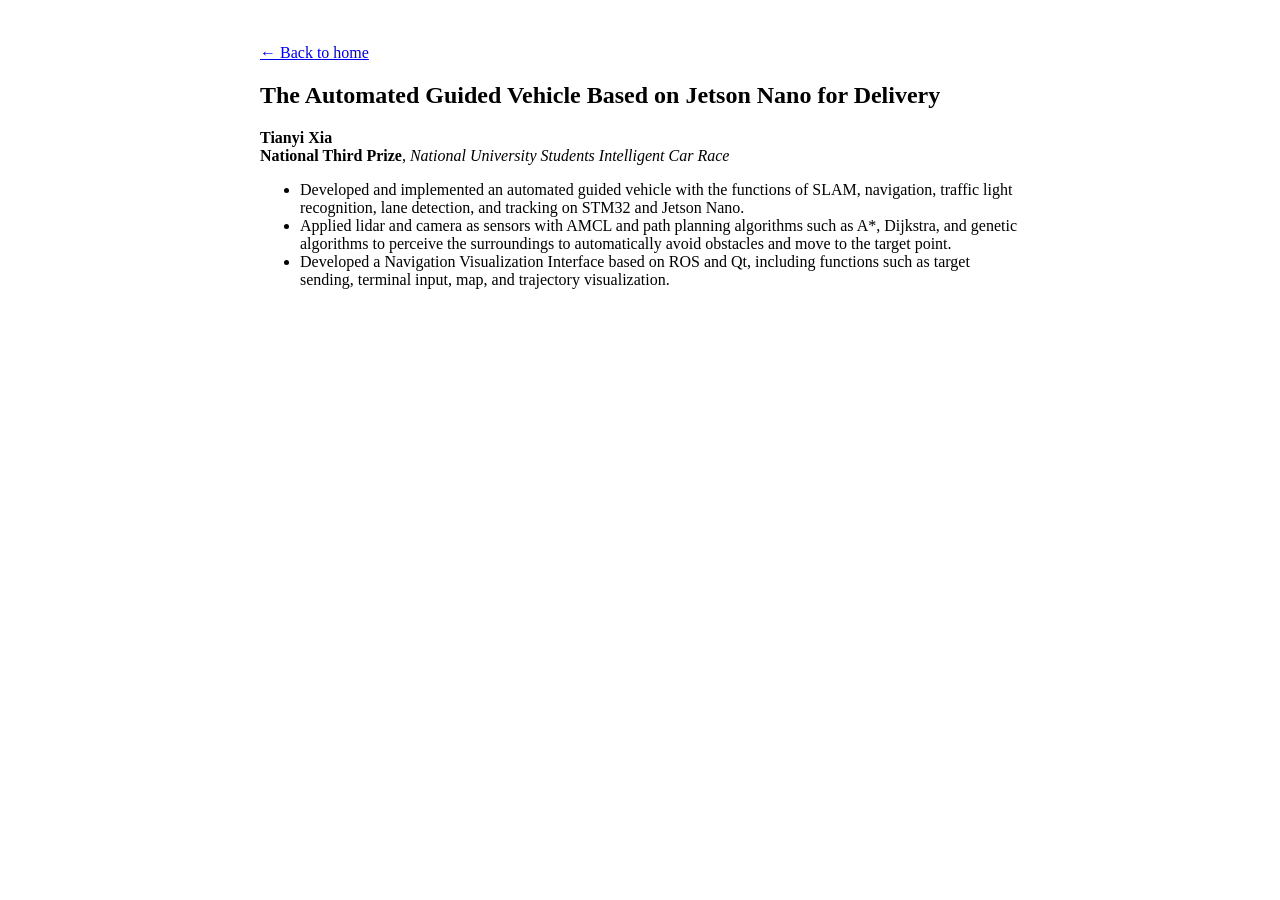
==== undergrad/agv-delivery/index.html @ f87987eb "1030-update" ====
<!DOCTYPE HTML>
<html lang="en">
  <head>
    <meta http-equiv="Content-Type" content="text/html; charset=UTF-8">

    <title>The Automated Guided Vehicle Based on Jetson Nano for Delivery</title>

    <meta name="author" content="Tianyi Xia">
    <meta name="viewport" content="width=device-width, initial-scale=1">
    <link rel="shortcut icon" href="../../images/favicon/favicon.ico" type="image/x-icon">
    <link rel="stylesheet" type="text/css" href="../../stylesheet.css">

  </head>

  <body>
    <table style="width:100%;max-width:800px;border:0px;border-spacing:0px;border-collapse:separate;margin-right:auto;margin-left:auto;"><tbody>
      <tr style="padding:0px">
        <td style="padding:20px">
          <p><a href="../../">&larr; Back to home</a></p>

          <h2>The Automated Guided Vehicle Based on Jetson Nano for Delivery</h2>
          <p>
            <strong>Tianyi Xia</strong>
            <br>
            <strong>National Third Prize</strong>, <em>National University Students Intelligent Car Race</em>
          </p>

          <ul>
            <li>Developed and implemented an automated guided vehicle with the functions of SLAM, navigation, traffic light recognition, lane detection, and tracking on STM32 and Jetson Nano.</li>
            <li>Applied lidar and camera as sensors with AMCL and path planning algorithms such as A*, Dijkstra, and genetic algorithms to perceive the surroundings to automatically avoid obstacles and move to the target point.</li>
            <li>Developed a Navigation Visualization Interface based on ROS and Qt, including functions such as target sending, terminal input, map, and trajectory visualization.</li>
          </ul>
        </td>
      </tr>
    </tbody></table>
  </body>
</html>
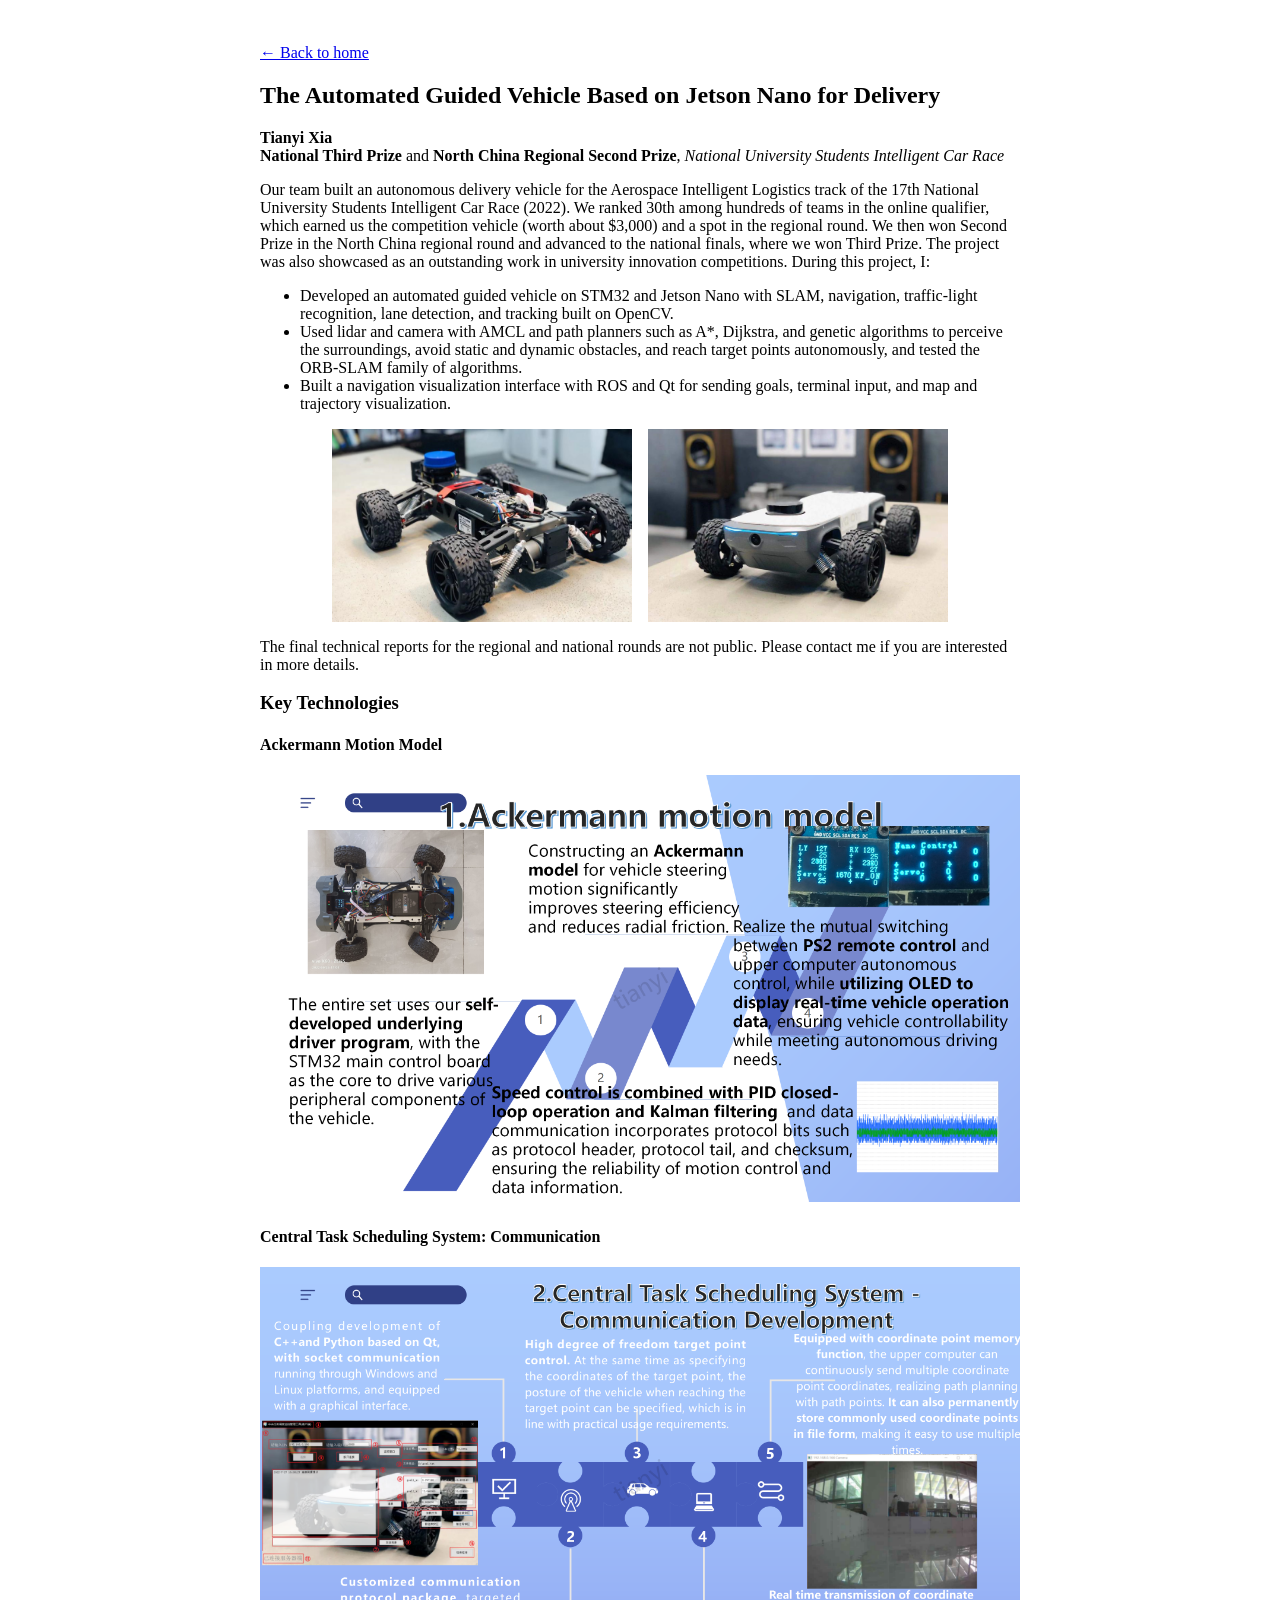
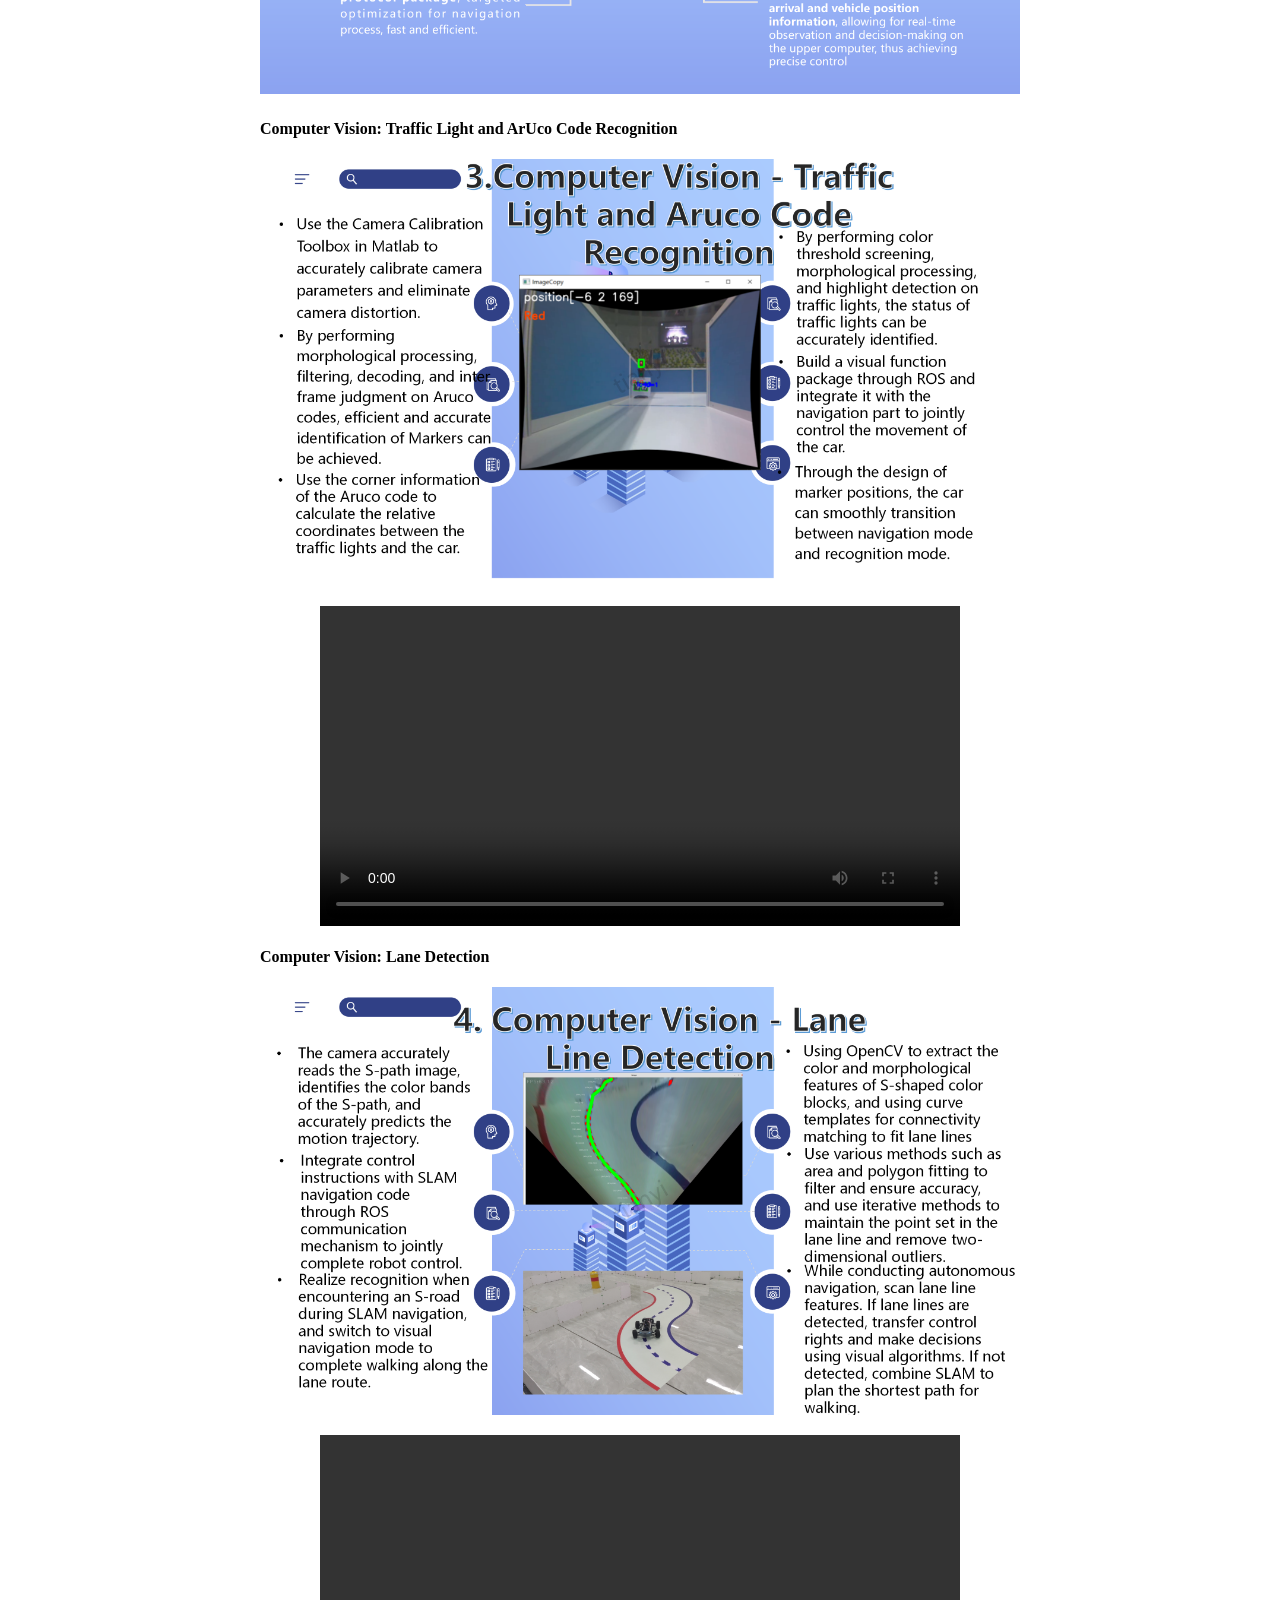
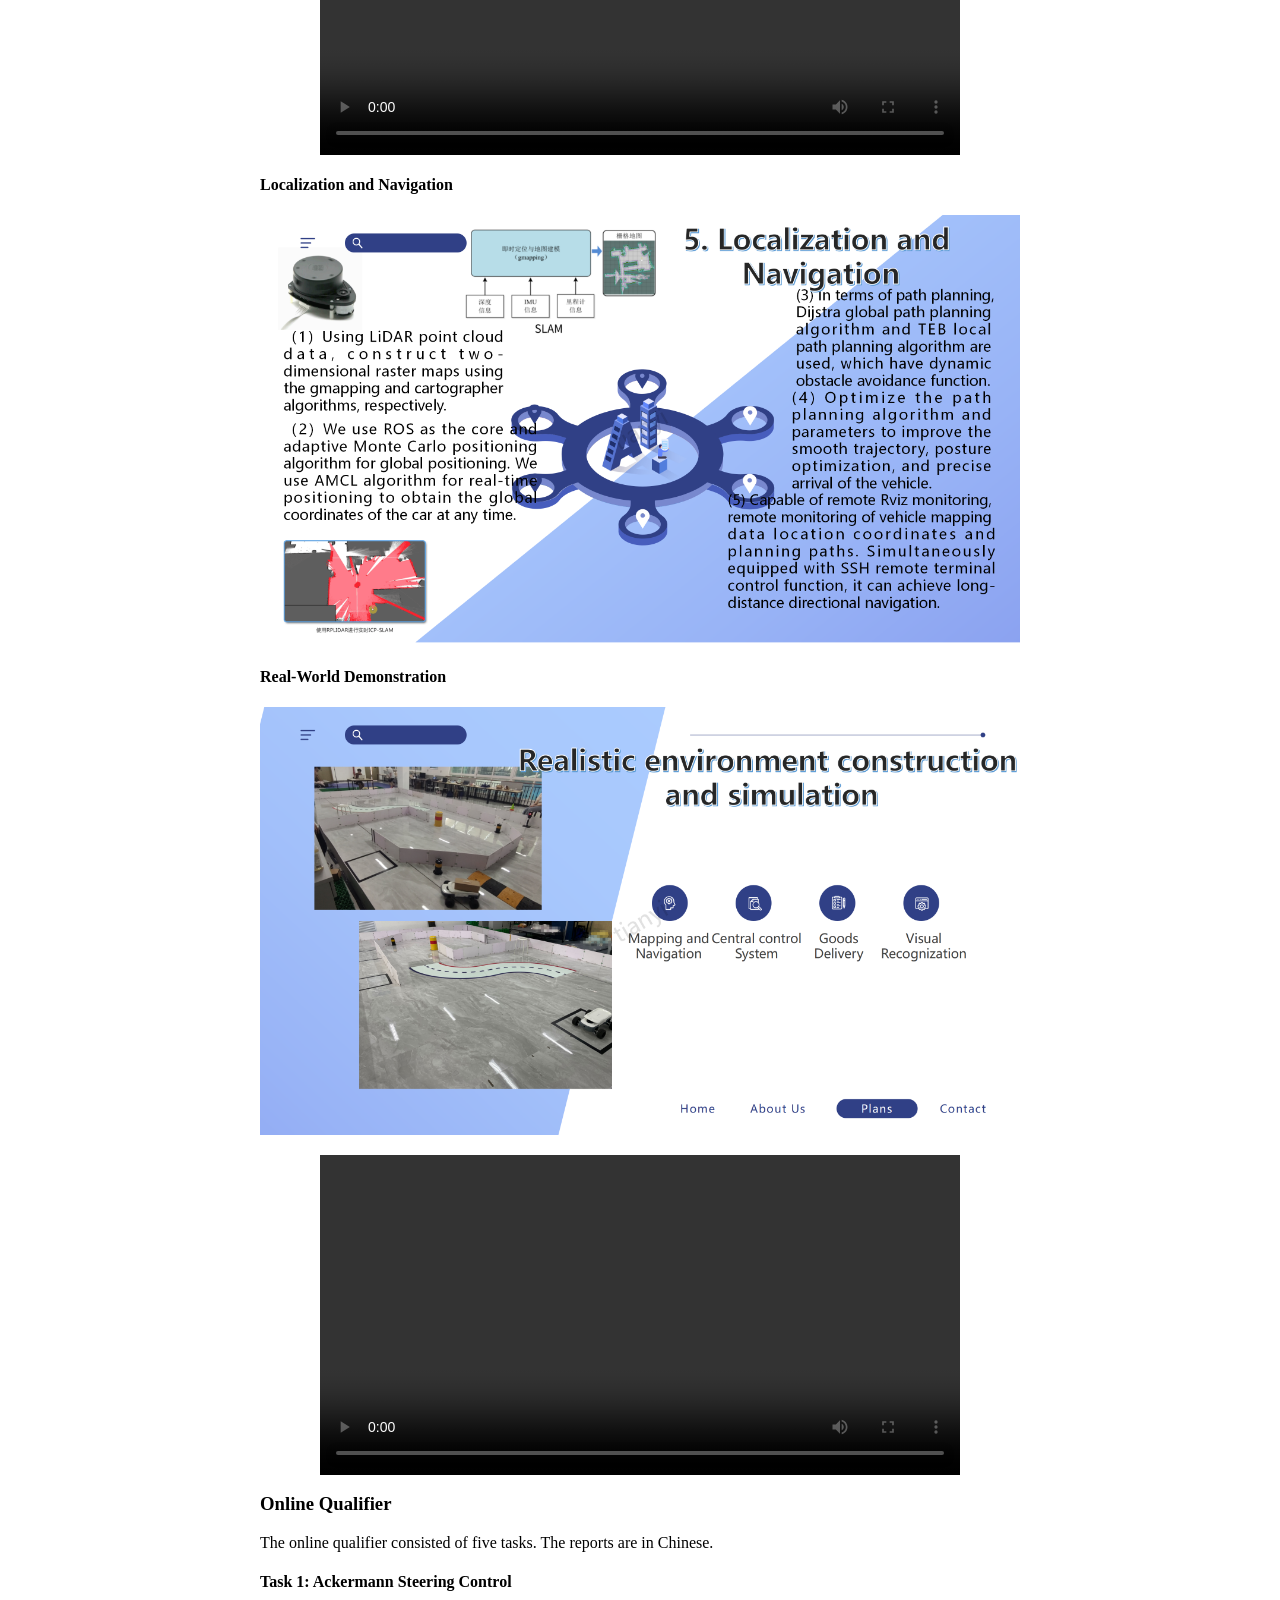
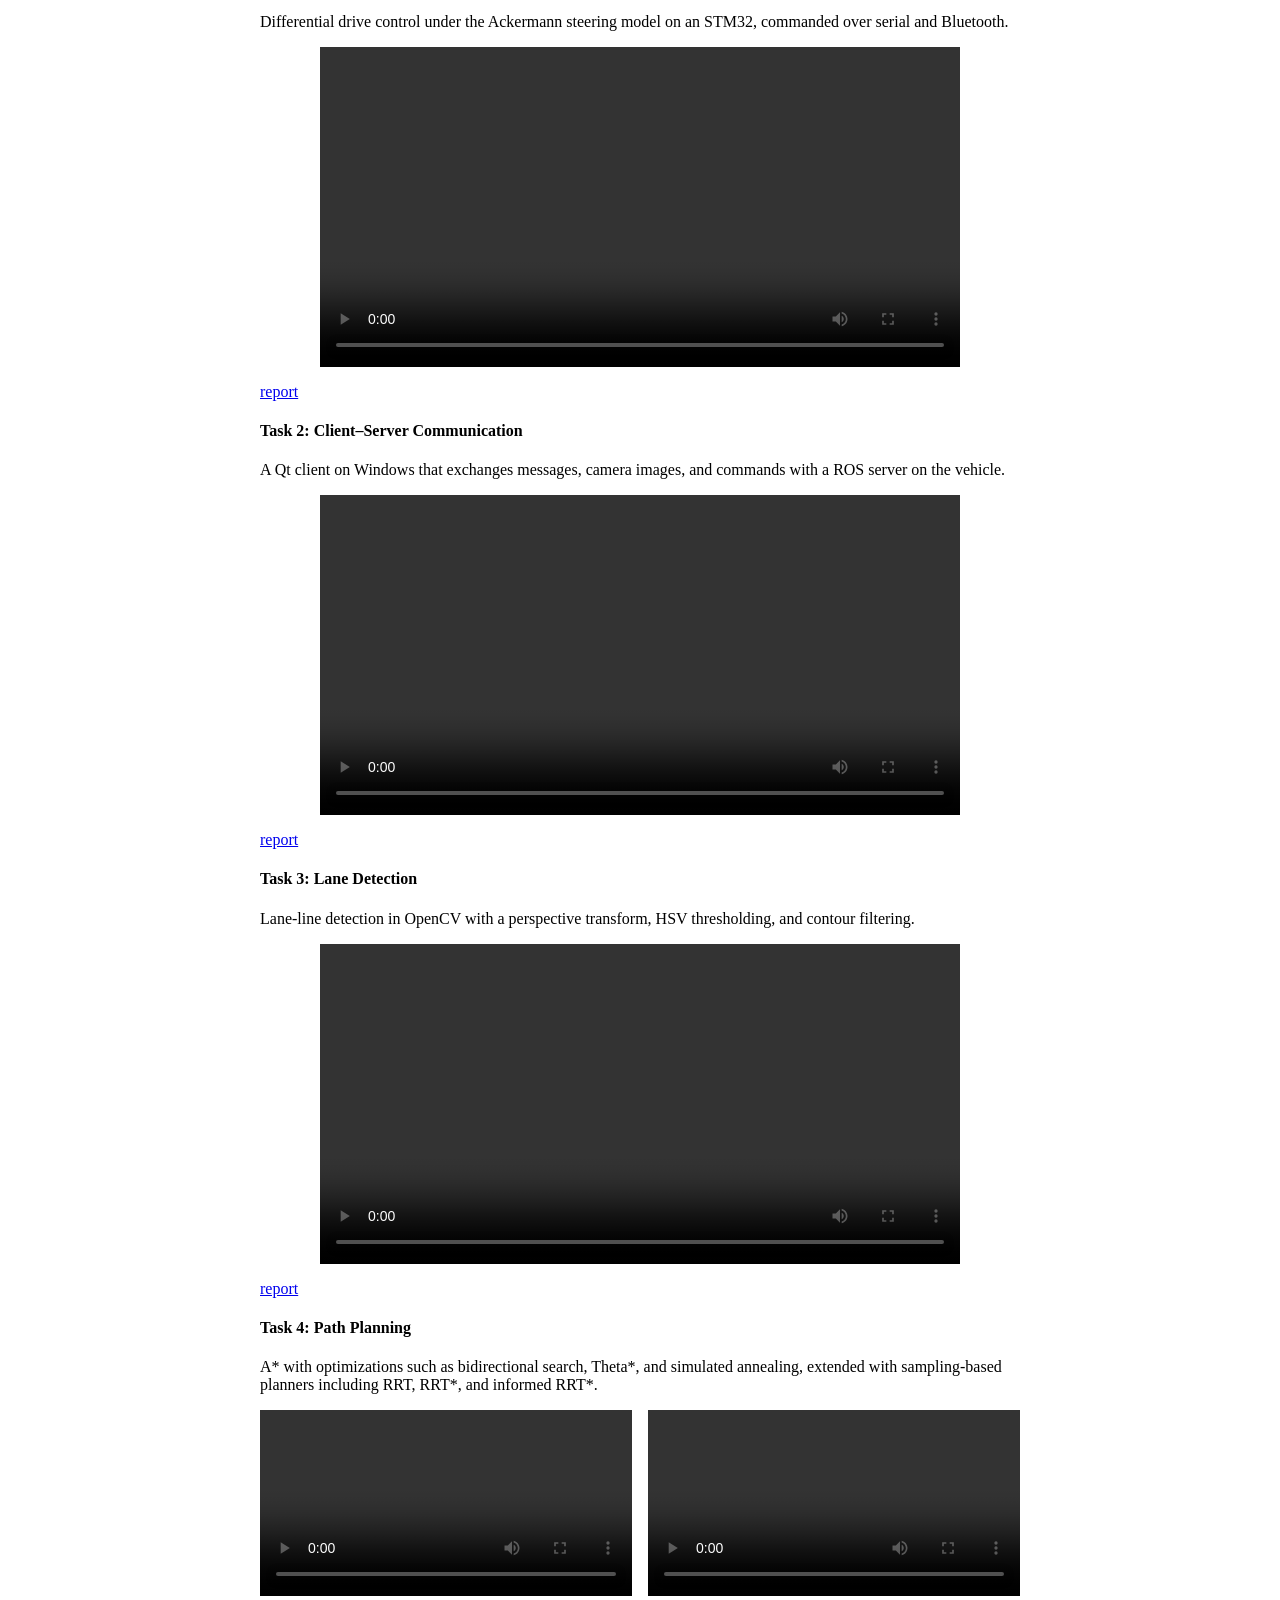
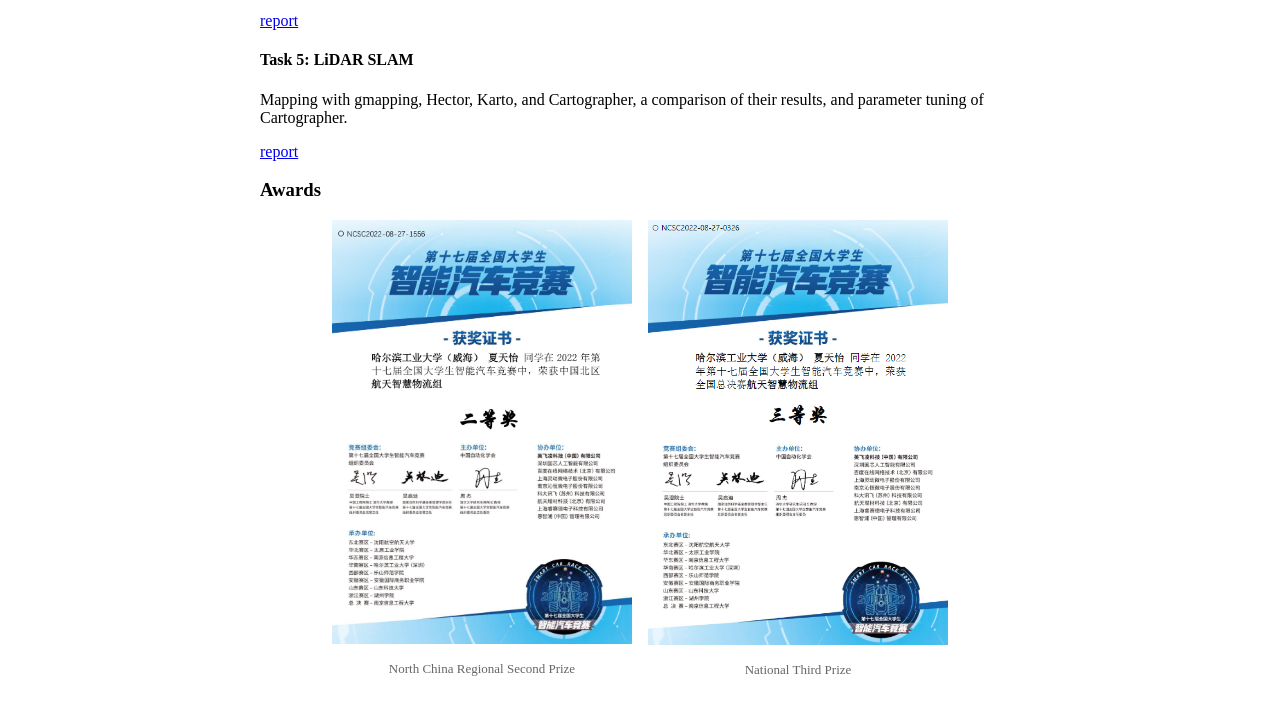
==== commit 31d9bbc8: "Update homepage content and remove template leftovers - New profile photo, bio and research summary " ====
--- a/undergrad/agv-delivery/index.html
+++ b/undergrad/agv-delivery/index.html
@@ -22,14 +22,110 @@
           <p>
             <strong>Tianyi Xia</strong>
             <br>
-            <strong>National Third Prize</strong>, <em>National University Students Intelligent Car Race</em>
+            <strong>National Third Prize</strong> and <strong>North China Regional Second Prize</strong>, <em>National University Students Intelligent Car Race</em>
+          </p>
+
+          <p>
+            Our team built an autonomous delivery vehicle for the Aerospace Intelligent Logistics track of the 17th National University Students Intelligent Car Race (2022). We ranked 30th among hundreds of teams in the online qualifier, which earned us the competition vehicle (worth about $3,000) and a spot in the regional round. We then won Second Prize in the North China regional round and advanced to the national finals, where we won Third Prize. The project was also showcased as an outstanding work in university innovation competitions. During this project, I:
           </p>
 
           <ul>
-            <li>Developed and implemented an automated guided vehicle with the functions of SLAM, navigation, traffic light recognition, lane detection, and tracking on STM32 and Jetson Nano.</li>
-            <li>Applied lidar and camera as sensors with AMCL and path planning algorithms such as A*, Dijkstra, and genetic algorithms to perceive the surroundings to automatically avoid obstacles and move to the target point.</li>
-            <li>Developed a Navigation Visualization Interface based on ROS and Qt, including functions such as target sending, terminal input, map, and trajectory visualization.</li>
+            <li>Developed an automated guided vehicle on STM32 and Jetson Nano with SLAM, navigation, traffic-light recognition, lane detection, and tracking built on OpenCV.</li>
+            <li>Used lidar and camera with AMCL and path planners such as A*, Dijkstra, and genetic algorithms to perceive the surroundings, avoid static and dynamic obstacles, and reach target points autonomously, and tested the ORB-SLAM family of algorithms.</li>
+            <li>Built a navigation visualization interface with ROS and Qt for sending goals, terminal input, and map and trajectory visualization.</li>
           </ul>
+
+          <div style="display:flex;flex-wrap:wrap;justify-content:center;gap:16px;margin:16px 0;">
+            <img src="car1.png" alt="Vehicle chassis with lidar" style="width:300px;max-width:100%;">
+            <img src="car2.png" alt="Assembled delivery vehicle" style="width:300px;max-width:100%;">
+          </div>
+
+          <p>
+            The final technical reports for the regional and national rounds are not public. Please contact me if you are interested in more details.
+          </p>
+
+          <h3>Key Technologies</h3>
+
+          <h4>Ackermann Motion Model</h4>
+          <img src="ACSP_10.png" alt="Ackermann motion model" style="width:100%;">
+
+          <h4>Central Task Scheduling System: Communication</h4>
+          <img src="ACSP_11.png" alt="Central task scheduling system and communication" style="width:100%;">
+
+          <h4>Computer Vision: Traffic Light and ArUco Code Recognition</h4>
+          <img src="ACSP_12.png" alt="Traffic light and ArUco code recognition" style="width:100%;">
+          <video controls preload="metadata" playsinline style="display:block;width:100%;max-width:640px;margin:16px auto 0;">
+            <source src="redgreen.mp4" type="video/mp4">
+          </video>
+
+          <h4>Computer Vision: Lane Detection</h4>
+          <img src="ACSP_14.png" alt="Lane detection" style="width:100%;">
+          <video controls preload="metadata" playsinline style="display:block;width:100%;max-width:640px;margin:16px auto 0;">
+            <source src="s.mp4" type="video/mp4">
+          </video>
+
+          <h4>Localization and Navigation</h4>
+          <img src="ACSP_16.png" alt="Localization and navigation" style="width:100%;">
+
+          <h4>Real-World Demonstration</h4>
+          <img src="ACSP_17.png" alt="Real-world demonstration" style="width:100%;">
+          <video controls preload="metadata" playsinline style="display:block;width:100%;max-width:640px;margin:16px auto 0;">
+            <source src="final.MP4" type="video/mp4">
+          </video>
+
+          <h3>Online Qualifier</h3>
+          <p>
+            The online qualifier consisted of five tasks. The reports are in Chinese.
+          </p>
+
+          <h4>Task 1: Ackermann Steering Control</h4>
+          <p>Differential drive control under the Ackermann steering model on an STM32, commanded over serial and Bluetooth.</p>
+          <video controls preload="metadata" playsinline style="display:block;width:100%;max-width:640px;margin:0 auto;">
+            <source src="task1.mp4" type="video/mp4">
+          </video>
+          <p><a href="task1-report.pdf">report</a></p>
+
+          <h4>Task 2: Client&ndash;Server Communication</h4>
+          <p>A Qt client on Windows that exchanges messages, camera images, and commands with a ROS server on the vehicle.</p>
+          <video controls preload="metadata" playsinline style="display:block;width:100%;max-width:640px;margin:0 auto;">
+            <source src="task2.mp4" type="video/mp4">
+          </video>
+          <p><a href="task2-report.pdf">report</a></p>
+
+          <h4>Task 3: Lane Detection</h4>
+          <p>Lane-line detection in OpenCV with a perspective transform, HSV thresholding, and contour filtering.</p>
+          <video controls preload="metadata" playsinline style="display:block;width:100%;max-width:640px;margin:0 auto;">
+            <source src="task3.mp4" type="video/mp4">
+          </video>
+          <p><a href="task3-report.pdf">report</a></p>
+
+          <h4>Task 4: Path Planning</h4>
+          <p>A* with optimizations such as bidirectional search, Theta*, and simulated annealing, extended with sampling-based planners including RRT, RRT*, and informed RRT*.</p>
+          <div style="display:flex;flex-wrap:wrap;justify-content:center;gap:16px;">
+            <video controls preload="metadata" playsinline style="flex:1 1 300px;min-width:0;max-width:100%;">
+              <source src="task4-1.mp4" type="video/mp4">
+            </video>
+            <video controls preload="metadata" playsinline style="flex:1 1 300px;min-width:0;max-width:100%;">
+              <source src="task4-2.mp4" type="video/mp4">
+            </video>
+          </div>
+          <p><a href="task4-report.pdf">report</a></p>
+
+          <h4>Task 5: LiDAR SLAM</h4>
+          <p>Mapping with gmapping, Hector, Karto, and Cartographer, a comparison of their results, and parameter tuning of Cartographer.</p>
+          <p><a href="task5-report.pdf">report</a></p>
+
+          <h3>Awards</h3>
+          <div style="display:flex;flex-wrap:wrap;justify-content:center;gap:16px;">
+            <div style="width:300px;max-width:100%;text-align:center;">
+              <img src="certificate_of_merit-regional.jpg" alt="North China Regional Second Prize certificate" style="width:100%;">
+              <p style="color:#666;font-size:13px;">North China Regional Second Prize</p>
+            </div>
+            <div style="width:300px;max-width:100%;text-align:center;">
+              <img src="certificate_of_merit-national.png" alt="National Third Prize certificate" style="width:100%;">
+              <p style="color:#666;font-size:13px;">National Third Prize</p>
+            </div>
+          </div>
         </td>
       </tr>
     </tbody></table>
